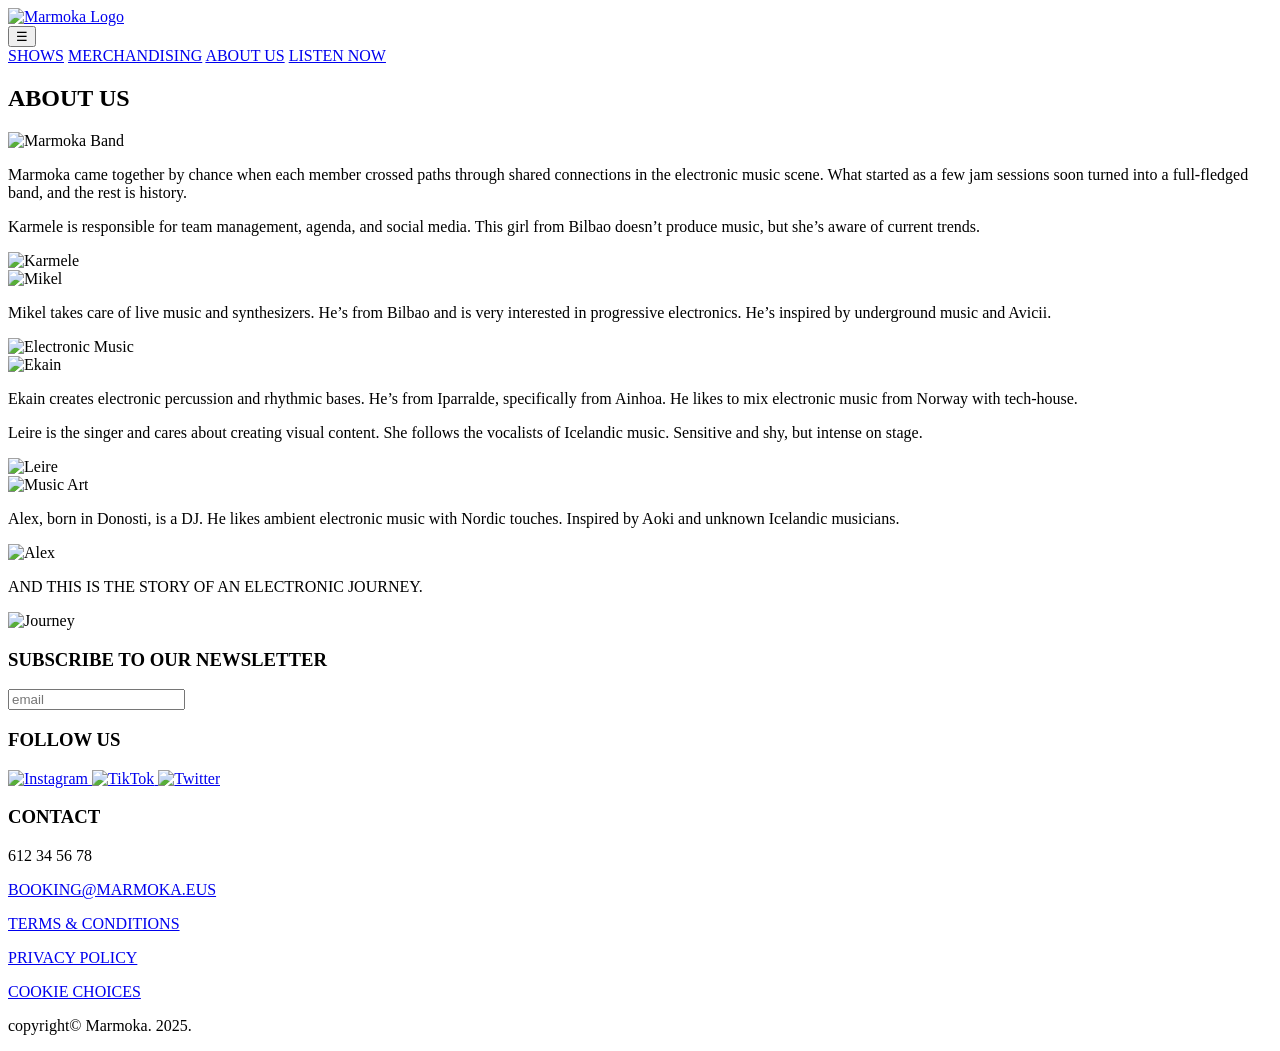
==== about-us.html @ 5745afc0 "Add files via upload" ====
<!DOCTYPE html>
<html lang="en">
<head>
    <meta charset="UTF-8">
    <meta name="viewport" content="width=device-width, initial-scale=1.0">
    <title>Marmoka - About us</title>
    <link rel="stylesheet" href="css/estiloak.css">
    <script src="https://cdnjs.cloudflare.com/ajax/libs/gsap/3.12.5/gsap.min.js"></script>
    <script src="https://cdnjs.cloudflare.com/ajax/libs/gsap/3.12.5/ScrollTrigger.min.js"></script>
    
    <script src="js/script.js" defer></script>
    <link rel="icon" href="img/favicon.png" type="image/x-icon" sizes="16x16">
</head>

<body>
    <header class="nav">
        <nav class="navbar">
            <div class="logo">
                <a href="index.html">
                    <img class="logoIMG" src="img/marmoka_logo.png" alt="Marmoka Logo">
                </a>
            </div>            
            <button class="menu-btn" onclick="toggleMenu()">☰</button>
            <div class="nav-links">
                <a href="shows.html">SHOWS</a>
                <a href="merch.html">MERCHANDISING</a>
                <a href="about-us.html">ABOUT US</a>
                <a href="listen-now.html">LISTEN NOW</a>
            </div>
        </nav>
    </header>

    <section class="about">
        <h1 class="about-title">ABOUT US</h1>
    </section>

<section class="about-body">

     <section class="band">
        <img src="img/band_image.jpg" alt="Marmoka Band">
        <div class="text">
            <p>Marmoka came together by chance when each member crossed paths through shared connections in the electronic music scene. What started as a few jam sessions soon turned into a full-fledged band, and the rest is history.</p>
        </div>
    </section>

    <section class="karmele">
        <div class="text">
            <p>Karmele is responsible for team management, agenda, and social media. This girl from Bilbao doesn’t produce music, but she’s aware of current trends.</p>
        </div>
        <img src="img/1pexels-inga-sv-3229451.jpg" alt="Karmele">
    </section>

    <section class="mikel">
        <img src="img/2pexels-onetrillionpixels-28978302.jpg" alt="Mikel">
        <div class="text">
            <p>Mikel takes care of live music and synthesizers. He’s from Bilbao and is very interested in progressive electronics. He’s inspired by underground music and Avicii.</p>
        </div>
    </section>

    <section class="image-full">
        <img src="img/3pexels-nikita-kleyman-69814606-8363626.jpg" alt="Electronic Music">
    </section>

    <section class="ekain">
        <img src="img/4pexels-bananamade-8547699.jpg" alt="Ekain">
        <div class="text">
            <p>Ekain creates electronic percussion and rhythmic bases. He’s from Iparralde, specifically from Ainhoa. He likes to mix electronic music from Norway with tech-house.</p>
        </div>
    </section>

    <section class="leire">
        <div class="text">
            <p>Leire is the singer and cares about creating visual content. She follows the vocalists of Icelandic music. Sensitive and shy, but intense on stage.</p>
        </div>
        <img src="img/5pexels-clicksdajuliana-25810998.jpg" alt="Leire">
    </section>

    <section class="image-full">
        <img src="img/6pexels-benjaminfarren-21790478.jpg" alt="Music Art">
    </section>

    <section class="alex">
        <div class="text">
            <p>Alex, born in Donosti, is a DJ. He likes ambient electronic music with Nordic touches. Inspired by Aoki and unknown Icelandic musicians.</p>
        </div>
        <img src="img/7pexels-andrius-simkus-69039406-14267267.jpg" alt="Alex">
    </section>

    <section class="final">
        <div class="text-full">
            <p>AND THIS IS THE STORY OF AN ELECTRONIC JOURNEY.</p>
        </div>
        <img src="img/8pexels-sam-hofman-817359426-29872936.jpg" alt="Journey">
    </section>
</section>


<footer class="footer">
    <div class="footer-section newsletter">
        <h3>SUBSCRIBE TO OUR NEWSLETTER</h3>
        <input type="email" placeholder="email">
    </div>
    
    <div class="footer-section social">
        <h3>FOLLOW US</h3>
        <div class="social-icons">
            <a href="https://www.instagram.com" target="_blank">
                <img src="img/instagram-icon.png" alt="Instagram">
            </a>
            
            <a href="https://www.tiktok.com" target="_blank">
                <img src="img/tiktok-icon.png" alt="TikTok">
            </a>
            
            <a href="https://x.com" target="_blank">
                <img src="img/x-icon.png" alt="Twitter">
            </a>                
        </div>
    </div>
    
    <div class="footer-section contact">
        <h3>CONTACT</h3>
        <p>612 34 56 78</p>
        <p><a href="mailto:BOOKING@MARMOKA.EUS">BOOKING@MARMOKA.EUS</a></p>
    </div>
    
    <div class="footer-section legal">
        <p><a href="#">TERMS & CONDITIONS</a></p>
        <p><a href="#">PRIVACY POLICY</a></p>
        <p><a href="#">COOKIE CHOICES</a></p>
    </div>

    <p class="copyright">copyright© Marmoka. 2025.</p>
</footer>


</body>
</html>
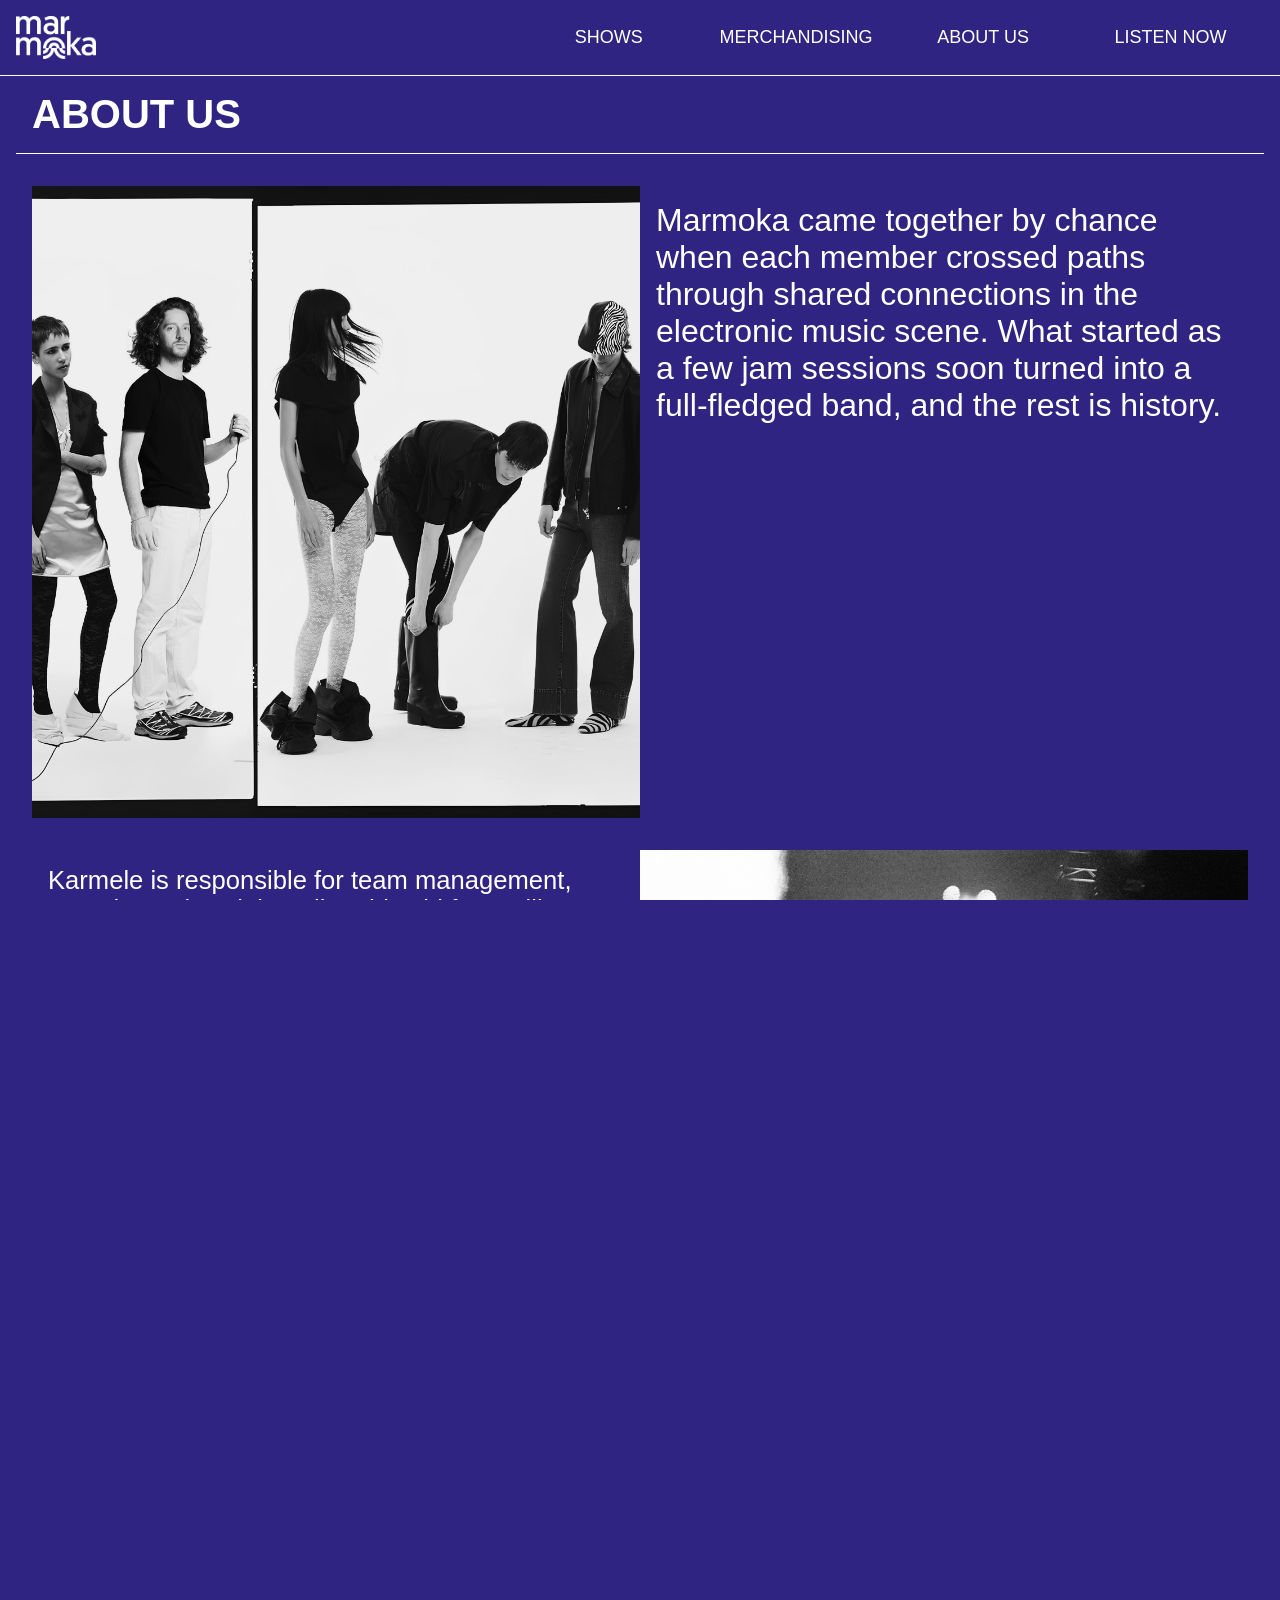
==== commit bf126436: "Cambio de fecha" ====
--- a/about-us.html
+++ b/about-us.html
@@ -130,7 +130,7 @@
         <p><a href="#">COOKIE CHOICES</a></p>
     </div>
 
-    <p class="copyright">copyright© Marmoka. 2025.</p>
+    <p class="copyright">copyright© Marmoka. 2026.</p>
 </footer>
 
 
--- a/css/estiloak.css
+++ b/css/estiloak.css
@@ -0,0 +1,814 @@
+@import url('https://fonts.googleapis.com/css2?family=Poppins:wght@100;300;400;500;700;800&display=swap');
+
+:root {
+    --font: "Poppins", sans-serif;
+    --font-weight: 100;
+    --bg-color: #2f2481;
+    --text-color: #fff;
+    --btn-color: #e14bcb;
+    --font-weight: 100;
+    --font-color: #fff;
+    --font-family: "Poppins", sans-serif;
+}
+
+/*NAVBAR*/
+.navbar {
+    display: flex;
+    justify-content: space-between;
+    font-size: large;
+    align-items: center;
+    padding: 1rem;
+    background-color: var(--bg-color);
+    color: white;
+    width: 100vw;
+    z-index: 1001;
+    position: fixed;
+    border-bottom: 1px solid var(--text-color);
+}
+
+.logo {
+    font-size: 1.5rem;
+    font-weight: bold;
+}
+
+.logoIMG {
+    width: 5rem;
+}
+
+.menu-btn {
+    font-size: 2rem;
+    background: none;
+    border: none;
+    color: white;
+    cursor: pointer;
+    display: block;
+}
+
+.nav-links {
+    display: none;
+    flex-direction: column;
+    align-items: center;
+    position: absolute;
+    top: 76px;
+    left: 0;
+    width: 100vw;
+    background: var(--bg-color);
+}
+
+.nav-links a {
+    color: white;
+    text-decoration: none;
+    padding: 1rem;
+    width: 100%;
+    text-align: center;
+    display: block;
+    border-bottom: 1px solid var(--font-color);
+}
+
+.nav-links.active {
+    display: flex;
+}
+
+@media (min-width: 768px) {
+    .menu-btn {
+        display: none;
+    }
+
+    .nav-links {
+        display: flex;
+        flex-direction: row;
+        position: static;
+        width: 60%;
+        background: none;
+    }
+
+    .nav-links a {
+        padding: 0.5rem 1rem;
+        border-bottom: none;
+    }
+}
+
+
+/* FOOTER */
+.footer {
+    background-color: var(--bg-color);
+    color: white;
+    text-align: center;
+    padding: 20px;
+    display: flex;
+    flex-direction: column;
+    align-items: center;
+    gap: 20px;
+    border-top: 1px solid var(--font-color);
+}
+
+.footer-section {
+    width: 90%;
+    max-width: 400px;
+    border-bottom: 1px solid var(--text-color);
+    padding-bottom: 20px;
+}
+
+.footer-section h3 {
+    font-size: 1.2rem;
+    margin-bottom: 10px;
+}
+
+.footer-section input {
+    width: 100%;
+    padding: 10px;
+    border: none;
+    border-radius: 5px;
+}
+
+.social-icons {
+    display: flex;
+    justify-content: center;
+    gap: 15px;
+}
+
+.social-icons img {
+    height: 2rem;
+}
+
+.contact a, .legal a {
+    color: white;
+    text-decoration: none;
+}
+
+.copyright {
+    margin-top: 20px;
+    font-size: 0.9rem;
+}
+
+@media (min-width: 768px) {
+    .footer {
+        flex-direction: row; 
+        justify-content: space-between;
+        flex-wrap: wrap; 
+    }
+
+    .footer-section {
+        width: 20%;
+        max-width: none;
+        border-bottom: none;
+        padding: 20px;
+    }
+
+    .copyright {
+        text-align: center;
+        width: 100%;
+        margin-top: 40px;
+    }
+}
+
+
+/*INDEX*/
+* {
+    margin: 0;
+    padding: 0;
+    box-sizing: border-box;
+}
+
+body {
+    margin: 0;
+    font-family: Helvetica, sans-serif;
+}
+
+.banner-container {
+    width: 100%;
+    overflow: hidden;
+    background-color: var(--btn-color);
+    padding-top: 76px;
+    position: relative;
+    white-space: nowrap;
+    border-bottom: 1px solid var(--font-color);
+}
+
+.banner {
+    display: inline-block;
+    white-space: nowrap;
+    color: white;
+    font-size: 2.5rem;
+    font-weight: bold;
+    text-decoration: none;
+    padding-left: 100%;
+    animation: scroll-banner 10s linear infinite;
+}
+
+@keyframes scroll-banner {
+    from {
+        transform: translateX(0);
+    }
+    to {
+        transform: translateX(-100%);
+    }
+}
+ 
+.hero {
+    position: relative;
+    width: 100%;
+    height: 90vh;
+    border-bottom: 1px solid var(--text-color);
+}
+
+#heroVideo {
+    width: 100%;
+    height: 100%;
+    object-fit: cover;
+    position: relative;
+    z-index: 0;
+}
+
+.video-overlay {
+    position: absolute;
+    width: 100%;
+    height: 100%;
+    background: #2f2481;
+}
+
+.background-video {
+    position: relative;
+    top: 0;
+    left: 0;
+    width: 100%;
+    height: 100%;
+    object-fit: cover;
+    z-index: -1;
+}
+
+.next-shows {
+    position: absolute;
+    bottom: 20px;
+    left: 20px;
+    background: black;
+    padding: 1rem;
+}
+
+.close-btn {
+    position: absolute;
+    top: 10px;
+    right: 10px;
+    background: white;
+    color: black;
+    border: none;
+    font-size: 1.2rem;
+    cursor: pointer;
+    padding: 5px 10px;
+    border-radius: 50%;
+}
+  
+@media (min-width: 768px) {
+    .nav-links {
+        display: flex;
+    }
+
+    .menu-toggle {
+        display: none;
+    }
+
+    .hero {
+        height: 100vh;
+    }
+}
+
+
+/*SHOWS*/
+body {
+    margin: 0;
+    padding: 0;
+    background-color: var(--bg-color);
+    color: var(--text-color);
+    font-family: var(--font-family);
+}
+
+.shows {
+    text-align: left;
+    padding: 0rem 1rem;
+    padding-top: 76px;
+}
+
+.shows-title {
+    font-size: 2.5rem;
+    font-weight: bold;
+    text-align: left;
+    padding: 1rem;
+    border-bottom: 1px solid var(--text-color);
+}
+
+.shows-grid {
+    display: grid;
+    grid-template-columns: 1fr;
+    gap: 10px;
+}
+
+.show-item {
+    display: flex;
+    justify-content: space-between;
+    align-items: center;
+    padding: 1rem;
+    border-bottom: 1px solid var(--text-color);
+}
+
+.show-item span {
+    flex-grow: 1;
+    text-align: left;
+    padding-right: 2rem;
+}
+
+.tickets-btn {
+    background: var(--btn-color);
+    border: none;
+    padding: 0.5rem 1.5rem;
+    font-size: 1rem;
+    font-weight: bold;
+    cursor: pointer;
+    border-radius: 20px;
+}
+
+.more-dates {
+    margin-top: 2rem;
+    padding-bottom: 2rem;
+    font-weight: bold;
+    text-align: center;
+}
+
+@media (min-width: 768px) {
+    .shows-grid {
+        grid-template-columns: 1fr 1fr;
+    }
+}
+
+
+/*MERCH*/
+body {
+    background-color: var(--bg-color);
+    color: var(--font-color);
+    font-family: var(--font-family);
+    font-weight: var(--font-weight);
+    margin: 0;
+    padding: 0;
+}
+
+.merchandising {
+    padding: 0rem 1rem;
+    padding-top: 76px;
+}
+
+.merch-title {
+    font-size: 2.5rem;
+    font-weight: bold;
+    text-align: left;
+    padding: 1rem;
+    border-bottom: 1px solid var(--text-color);
+}
+
+.grid-container {
+    display: grid;
+    grid-template-columns: repeat(auto-fit, minmax(200px, 1fr));
+    gap: 1rem;
+    justify-content: center;
+    max-width: 600px;
+    margin: 0 auto;
+    padding-top: 3rem;
+}
+
+.item {
+    padding: 1rem;
+    text-align: center;
+    border-bottom: 1px solid var(--text-color);
+    display: flex;
+    flex-direction: column;
+    align-items: center;
+    justify-content: flex-end;
+    height: 300px;
+}
+
+.image-container img {
+    max-width: 100%;
+    height: auto;
+    max-height: 14rem;
+    object-fit: contain;
+}
+
+.name {
+    font-size: 1.2rem;
+    margin: 0.5rem 0 0.2rem 0;
+}
+
+.price {
+    font-size: 0.8rem;
+    opacity: 0.8;
+    margin-bottom: 0.5rem;
+}
+
+@media (min-width: 768px) {
+    .grid-container {
+        display: grid;
+        grid-template-columns: repeat(4, 1fr);
+        max-width: 1200px;
+        margin: 0 auto;
+        gap: 1rem;
+    }
+
+    .item img {
+        max-width: 250px;
+    }
+
+    .placeholder {
+        height: 200px;
+    }
+
+    h1 {
+        font-size: 3rem;
+    }
+}
+
+.size {
+    display: flex;
+    justify-content: center;
+    gap: 20px;
+}
+
+.size-option {
+    padding: 12px;
+    border: 1px solid white;
+    border-radius: 100%;
+    color: white;
+    background: transparent;
+    cursor: pointer;
+    transition: 0.3s;
+    width: 3em;
+    height: 3em;
+}
+
+.size-option.active {
+    background: white;
+    color: black;
+}
+
+.quantity-selector {
+    display: flex;
+    justify-content: center;
+    align-items: center;
+    gap: 10px;
+}
+
+.qty-btn {
+    background: none;
+    border: 1px solid white;
+    color: white;
+    padding: 5px 10px;
+    border-radius: 50%;
+    cursor: pointer;
+}
+
+#quantity {
+    font-size: 1.2rem;
+}
+
+.add-to-cart {
+    background: var(--btn-color);
+    color: white;
+    border: none;
+    padding: 12px 20px;
+    border-radius: 20px;
+    cursor: pointer;
+    font-size: 1rem;
+    margin-top: 15px;
+    margin-bottom: 1.5rem;
+}
+
+.cart-icon {
+    position: fixed;
+    bottom: 20px;
+    right: 20px;
+    background: var(--btn-color);
+    color: #1D1274;
+    padding: 10px 15px;
+    border-radius: 50%;
+    cursor: pointer;
+    font-size: 1.5rem;
+}
+
+.cart-window {
+    display: none;
+    position: fixed;
+    bottom: 80px;
+    right: 20px;
+    background: white;
+    color: #1D1274;
+    padding: 15px;
+    border-radius: 10px;
+    box-shadow: 0px 4px 10px rgba(0, 0, 0, 0.3);
+}
+
+.checkout-btn {
+    background: var(--btn-color);
+    color: white;
+    border: none;
+    padding: 10px 15px;
+    border-radius: 10px;
+    cursor: pointer;
+}
+
+.hover-overlay {
+    position: absolute;
+    top: 0;
+    left: 0;
+    width: 100%;
+    height: 100%;
+    background: rgba(0, 0, 0, 0.6);
+    display: flex;
+    flex-direction: column;
+    align-items: center;
+    justify-content: center;
+    opacity: 0;
+    transition: opacity 0.3s ease-in-out;
+}
+
+.image-container {
+    position: relative;
+    display: flex;
+    align-items: center;
+    justify-content: center;
+}
+
+.image-container:hover .hover-overlay {
+    opacity: 1;
+}
+
+.size-selector {
+    display: flex;
+    gap: 10px;
+}
+
+.size-option {
+    padding: 10px;
+    border: 1px solid white;
+    color: white;
+    background: transparent;
+    cursor: pointer;
+    transition: 0.3s;
+}
+
+.size-option.active {
+    background: white;
+    color: black;
+}
+
+.quantity-selector {
+    display: flex;
+    align-items: center;
+    gap: 10px;
+    margin: 10px 0;
+}
+
+.quantity-selector button {
+    background: transparent;
+    color: white;
+    border: 1px solid white;
+    padding: 5px 10px;
+    cursor: pointer;
+    font-size: 1rem;
+}
+
+.quantity-selector span {
+    color: white;
+    font-size: 1.2rem;
+}
+
+.add-to-cart {
+    background: var(--btn-color);
+    border: none;
+    padding: 10px 15px;
+    font-size: 1rem;
+    font-weight: bold;
+    color: black;
+    cursor: pointer;
+    transition: 0.3s;
+}
+
+.add-to-cart:hover {
+    background: #e14bcb;
+}
+
+
+/*ABOUT US*/
+.about {
+    padding: 0rem 1rem;
+    padding-top: 76px;
+}
+
+.about-title {
+    font-size: 2.5rem;
+    font-weight: bold;
+    text-align: left;
+    padding: 1rem;
+    border-bottom: 1px solid var(--text-color);
+}
+
+body {
+    font-family: var(--font);
+    background-color: var(--bg-color);
+    color: var(--font-color);
+}
+
+.about-body {
+    display: flex;
+    flex-direction: column;
+    align-items: center;
+    width: 100%;
+    padding: 2rem;
+}
+
+.about-body {
+    display: flex;
+    align-items: flex-start;
+}
+
+img {
+    width: 100%;
+    height: auto;
+    display: block;
+}
+
+.text {
+    width: 60%;
+    padding: 1rem;
+    font-size: 1rem;
+}
+
+.band {
+    flex-direction: column;
+}
+
+.band img {
+    width: 100%;
+}
+
+.band .text {
+    width: 80%;
+    font-size: 1.4rem;
+    text-align: left;
+}
+
+.karmele, .mikel, .ekain, .leire, .alex {
+    display: flex;
+    flex-direction: row;
+    justify-content: space-between;
+    align-items: flex-start;
+    gap: 1rem;
+    padding-top: 2rem;
+    padding-bottom: 2rem;
+}
+
+.mikel, .ekain {
+    flex-direction: row-reverse column-reverse;
+}
+
+.mikel img, .ekain img {
+    width: 40%;
+}
+
+.mikel .text, .ekain .text {
+    width: 60%;
+}
+
+.alex img, .leire img, .karmele img {
+    width: 50%;
+}
+
+.mikel .text, .ekain .text, .alex .text, .leire .text, .karmele .text {
+    width: 50%;
+    font-size: 1rem;
+    text-align: left;
+}
+
+.image-full {
+    justify-items: center;
+}
+
+.image-full img {
+    width: 80%;
+}
+
+.final {
+    text-align: center;
+    flex-direction: column;
+}
+
+.final .text-full {
+    width: 100%;
+    font-size: 2rem;
+    text-transform: uppercase;
+    padding-bottom: 2rem;
+}
+
+.final img {
+    width: 100%;
+}
+
+@media (min-width: 768px) {
+    .band img{
+        width: 50%;
+    }
+
+    .band p{
+        font-size: 2rem;
+    }
+
+    .band {
+        display: flex;
+        flex-direction: row;
+    }
+
+    .band .text {
+        width: 50%;
+    }
+
+    .mikel, .ekain, .alex, .leire, .karmele{
+        padding-top: 2em;
+        padding-bottom: 2em;
+    }
+
+    .mikel .text, .ekain .text, .alex .text, .leire .text, .karmele .text{
+        font-size: 1.6rem;
+    }
+
+    .final .text-full {
+        font-size: 3rem;
+    }
+}
+
+
+/*LISTEN NOW*/
+body, html {
+    margin: 0;
+    padding: 0;
+    height: 100%;
+    font-family: var(--font-family);
+    text-align: center;
+}
+
+body, html {
+    margin: 0;
+    padding: 0;
+    font-family: var(--font-family);
+    text-align: center;
+    overflow-x: hidden;
+}
+
+.listen-title {
+    font-size: 2.5rem;
+    font-weight: bold;
+    text-align: left;
+    padding: 1rem;
+    border-bottom: 1px solid var(--text-color);
+}
+
+.shows {
+    position: relative;
+    min-height: 100vh;
+}
+
+.video-container {
+    position: relative;
+    width: 100%;
+    height: 90vh;
+    border-bottom: 1px solid var(--text-color);
+}
+
+.video-container video {
+    width: 100%;
+    height: 100%;
+    object-fit: cover;
+    position: relative;
+    z-index: 0;
+}
+
+.logos {
+    position: absolute;
+    top: 50%;
+    left: 50%;
+    transform: translate(-50%, -50%);
+    display: flex;
+    flex-direction: column;
+    align-items: center;
+    gap: 1rem;
+}
+
+.logos img {
+    width: 15rem;
+    height: auto;
+}
+
+@media (min-width: 768px) {
+    .logos {
+        flex-direction: row;
+    }
+
+    .logos img {
+        width: 16rem;
+    }
+}
